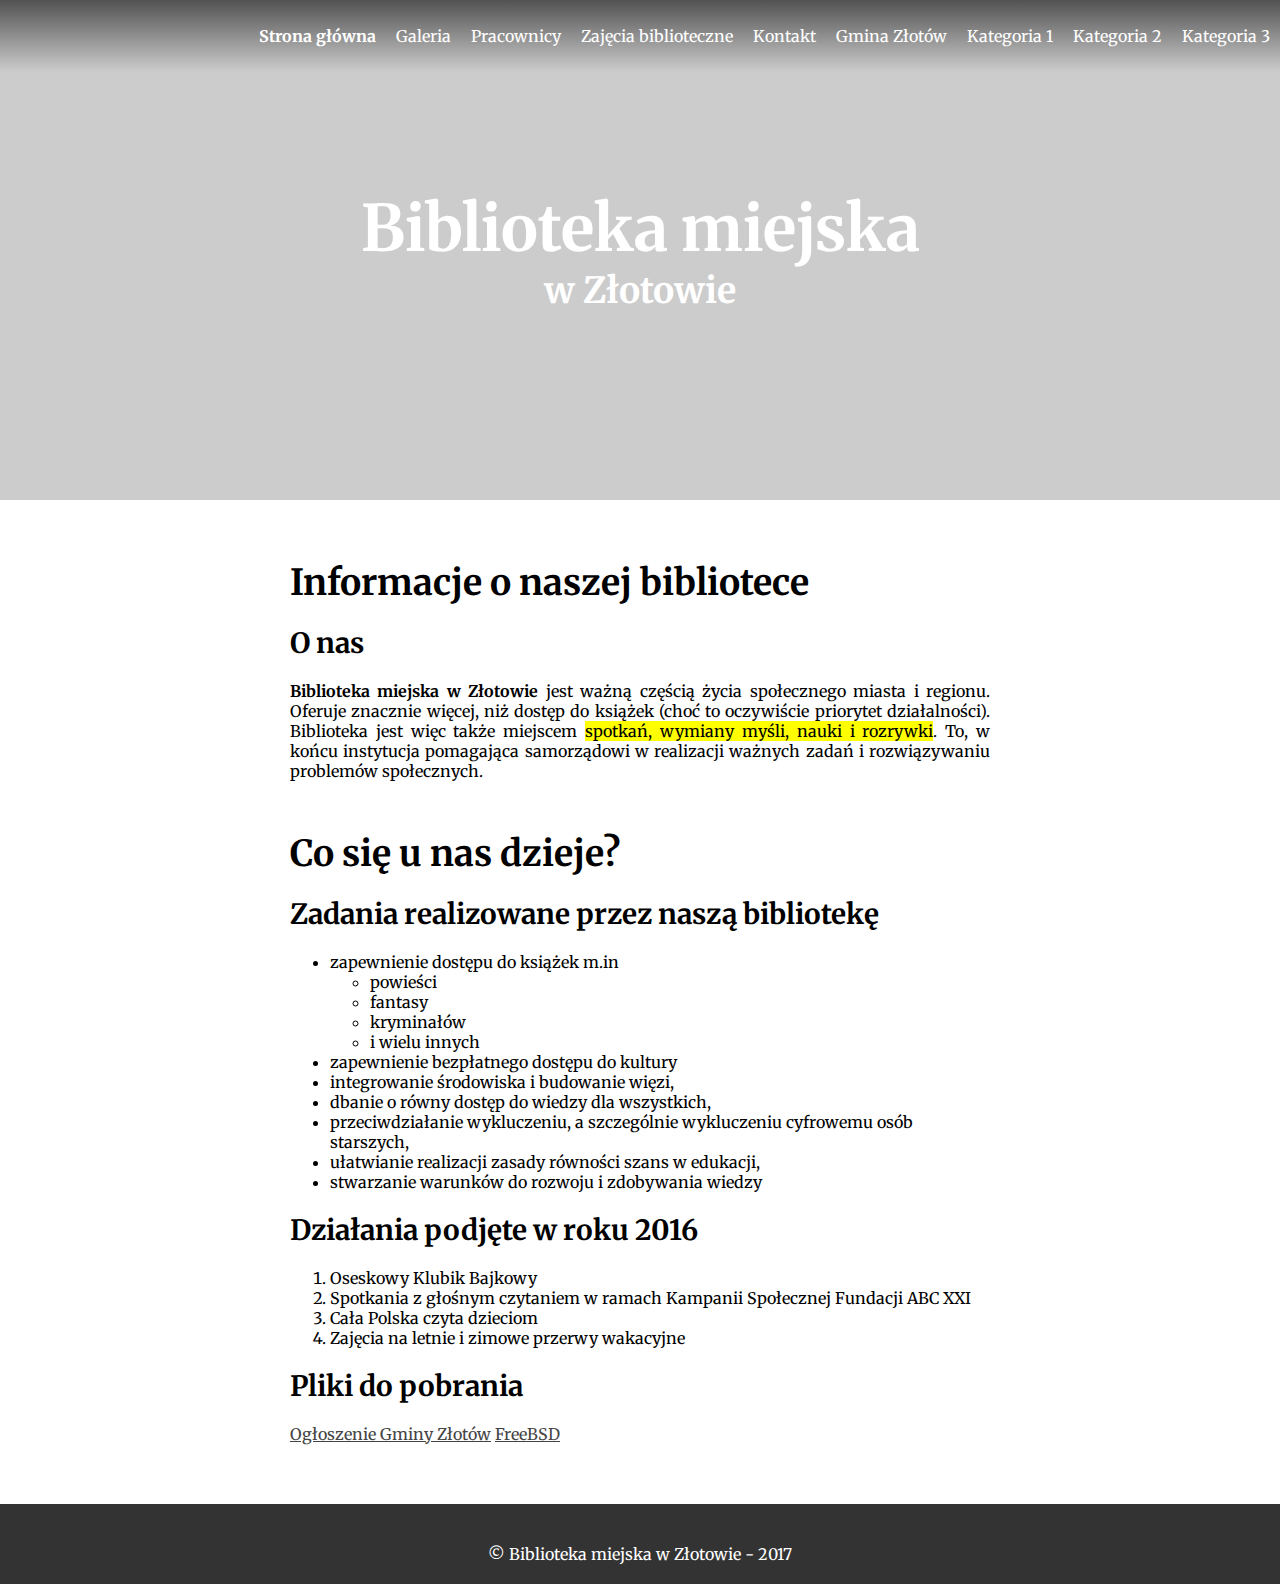
==== index.html @ 6d15fae6 "Prototyp rozwijanego menu" ====
<!DOCTYPE html>
<html lang="pl">
<head>
    <meta charset="UTF-8">
    <meta name="description" content="Strona biblioteki miejskiej">
    <meta name="keywords" content="Biblioteka, Miejska, Książki, Wypożyczenia, Biblioteka Miejska, Czytanie, Czytelnictwo, Edukacja">
    <meta name="author" content="Jakub Nadolny, Wojciech Sołtysiak">
    <meta name="viewport" content="width=device-width, initial-scale=1.0">
    <link href="https://fonts.googleapis.com/css?family=Merriweather:400,700&amp;subset=latin-ext" rel="stylesheet">
    <link rel="stylesheet" type="text/css" href="assets/css/reset.css">
    <link rel="stylesheet" type="text/css" href="assets/css/welcome-header.css">
    <link rel="stylesheet" type="text/css" href="assets/css/dropdown-menu.css">
    <link rel="stylesheet" type="text/css" href="assets/css/info-section.css">
    <link rel="stylesheet" type="text/css" href="assets/css/main-footer.css">
    <title>Biblioteka miejska - strona główna</title>
</head>
<body>
<header class="welcome-header">
    <nav class="dropdown-menu">
        <ul class="dropdown-menu__level-first">
            <li><a href="index.html"><b>Strona główna</b></a></li>
            <li><a href="gallery.html">Galeria</a></li>
            <li><a href="team.html">Pracownicy</a></li>
            <li><a href="form.html">Zajęcia biblioteczne</a></li>
            <li><a href="mailto:bibl@zlotow.pl">Kontakt</a></li>
            <li><a href="http://www.gminazlotow.pl/">Gmina Złotów</a></li>
            <li id="category1">Kategoria 1
                <ul id="category1-submenu" class="dropdown-menu__level-second">
                    <li>Podkategoria 1</li>
                    <li>Podkategoria 2</li>
                    <li id="subcategory1">Podkategoria 3
                        <ul id="category1-subsubmenu" class="dropdown-menu__level-third">
                            <li>Podkategoria 1</li>
                            <li>Podkategoria 2</li>
                            <li>Podkategoria 3</li>
                        </ul>
                    </li>
                </ul>
            </li>
            <li id="category2">Kategoria 2
                <ul id="category2-submenu" class="dropdown-menu__level-second">
                    <li>Podkategoria 1</li>
                    <li>Podkategoria 2</li>
                    <li id="subcategory2">Podkategoria 3
                        <ul id="category2-subsubmenu" class="dropdown-menu__level-third">
                            <li>Podkategoria 1</li>
                            <li>Podkategoria 2</li>
                            <li>Podkategoria 3</li>
                        </ul>
                    </li>
                </ul>
            </li>
            <li id="category3">Kategoria 3
                <ul id="category3-submenu" class="dropdown-menu__level-second">
                    <li>Podkategoria 1</li>
                    <li>Podkategoria 2</li>
                    <li id="subcategory3">Podkategoria 3
                        <ul id="category3-subsubmenu" class="dropdown-menu__level-third">
                            <li>Podkategoria 1</li>
                            <li>Podkategoria 2</li>
                            <li>Podkategoria 3</li>
                        </ul>
                    </li>
                </ul>
            </li>
        </ul>
    </nav>
    <div class="welcome-header__container">
        <h1 class="welcome-header__header">
            Biblioteka miejska
        </h1>
        <h2 class="welcome-header__header welcome-header__header--small">
            w Złotowie
        </h2>
    </div>
</header>
<section class="info-section">
    <h2 class="info-section__header--big">Informacje o naszej bibliotece</h2>
    <article>
        <h3 class="info-section__header">
            O nas
        </h3>
        <p class="info-section__text-block">
            <b>Biblioteka miejska w Złotowie</b> jest ważną częścią życia społecznego miasta i regionu. Oferuje znacznie więcej, niż dostęp do książek
            (choć to oczywiście priorytet działalności). Biblioteka jest więc także miejscem <mark>spotkań, wymiany myśli, nauki i rozrywki</mark>. To, w końcu
            instytucja pomagająca samorządowi w realizacji ważnych zadań i rozwiązywaniu problemów społecznych.
        </p>
    </article>

    <section>
        <h2 class="info-section__header--big">Co się u nas dzieje?</h2>
        <article>
            <h3 id="tasks" class="info-section__header">
                Zadania realizowane przez naszą bibliotekę
            </h3>
            <ul>
                <li>
                    zapewnienie dostępu do książek m.in
                    <ul>
                        <li>powieści</li>
                        <li>fantasy</li>
                        <li>kryminałów</li>
                        <li>i wielu innych</li>
                    </ul>
                </li>
                <li>zapewnienie bezpłatnego dostępu do kultury</li>
                <li>integrowanie środowiska i budowanie więzi,</li>
                <li>dbanie o równy dostęp do wiedzy dla wszystkich,</li>
                <li>przeciwdziałanie wykluczeniu, a szczególnie wykluczeniu cyfrowemu osób starszych,</li>
                <li>ułatwianie realizacji zasady równości szans w edukacji,</li>
                <li>stwarzanie warunków do rozwoju i zdobywania wiedzy</li>
            </ul>
        </article>

        <article>
            <h3 id="actions" class="info-section__header">
                Działania podjęte w roku 2016
            </h3>
            <ol>
                <li>Oseskowy Klubik Bajkowy</li>
                <li>Spotkania z głośnym czytaniem w ramach Kampanii Społecznej Fundacji ABC XXI</li>
                <li>Cała Polska czyta dzieciom</li>
                <li>Zajęcia na letnie i zimowe przerwy wakacyjne</li>
            </ol>
        </article>
    </section>

    <article>
        <h3 class="info-section__header">
            Pliki do pobrania
        </h3>
        <a href="http://zlotow.biuletyn.net/fls/bip_pliki/2015_04/BIPF5147343256C45Z/ogloszenie_-_nabor_wnioskow_na_dofinansowanie.pdf"
           download="ogloszenie.pdf">Ogłoszenie Gminy Złotów</a>
        <a href="ftp://sunsite.icm.edu.pl/pub/BSD/FreeBSD/releases/amd64/11.1-RELEASE/kernel.txz" download="kernel.txz">FreeBSD</a>
    </article>
</section>
<footer class="main-footer">
    <span class="main-footer__text">&copy; Biblioteka miejska w Złotowie - 2017</span>
</footer>
</body>
</html>
---- assets/css/welcome-header.css ----
.welcome-header {
    display: flex;
    flex-direction: column;
    width: 100%;
    background: linear-gradient(
            rgba(0, 0, 0, 0.2),
            rgba(0, 0, 0, 0.2)
    ), url('../img/library.jpg');
    background-size: cover;
    background-position: bottom;
}

.welcome-header__header {
    color: #FFF;
    font-size: 64px;
    margin: 0;
}

@media screen and (max-width: 780px) {
    .welcome-header__header {
        font-size: 44px;
    }
}

@media screen and (max-width: 450px) {
    .welcome-header__header {
        font-size: 30px;
    }
}

.welcome-header__header--small {
    font-size: 36px;
}

@media screen and (max-width: 780px) {
    .welcome-header__header--small {
        font-size: 24px;
    }
}

@media screen and (max-width: 450px) {
    .welcome-header__header--small {
        font-size: 18px;
    }
}

.welcome-header__container {
    display: flex;
    justify-content: center;
    align-items: center;
    flex-direction: column;
    width: 100%;
    min-height: 500px;
}
---- assets/css/dropdown-menu.css ----
.dropdown-menu {
    position: absolute;
    display: flex;
    justify-content: flex-end;
    width: 100%;
    background: linear-gradient(
            rgba(0, 0, 0, 0.6),
            rgba(0, 0, 0, 0.0)
    )
}

.dropdown-menu ul {
    list-style: none;
}

.dropdown-menu li {
    color: #FFFFFF;
    padding: 10px;
}

.dropdown-menu__level-first {
    display: flex;
}

.dropdown-menu__level-second {
    display: none;
    padding: 0;
    background: rgba(0, 0, 0, 0.5);
}

.dropdown-menu__level-third {
    display: none;
}

.dropdown-menu a {
    color: #FFF;
    text-decoration: none;
}

.dropdown-menu a:hover {
    text-decoration: underline;
}

#category1:hover > #category1-submenu,
#category2:hover > #category2-submenu,
#category3:hover > #category3-submenu,
#subcategory1:hover > #category1-subsubmenu,
#subcategory2:hover > #category2-subsubmenu,
#subcategory3:hover > #category3-subsubmenu
{
    display: block;
}

#third-menu-invoker:hover > .dropdown-menu__level-third {
    display: block;
}
---- assets/css/info-section.css ----
.info-section {
    display: block;
    max-width: 700px;
    margin: 60px auto;
    padding: 0 10px;
}

.info-section__header {
    font-size: 28px;
    margin: 20px 0 20px 0;
}

.info-section__header--big {
    font-size: 36px;
    margin: 50px 0 0;
}

.info-section__text-block {
    text-align: justify;
}

.info-section__text-block--inline {
    display: flex;
    align-items: center;
}

.info-section a {
    color: #444;
}

.info-section a:hover {
    color: #000;
}

.info-center {
    text-align: center;
}
---- assets/css/main-footer.css ----
.main-footer {
    background: #333333;
    width: 100%;
    height: 80px;
    display: flex;
    align-items: flex-end;
    justify-content: center;
}

.main-footer__text {
    color: #FFFFFF;
    font-size: 16px;
    padding: 20px;
}
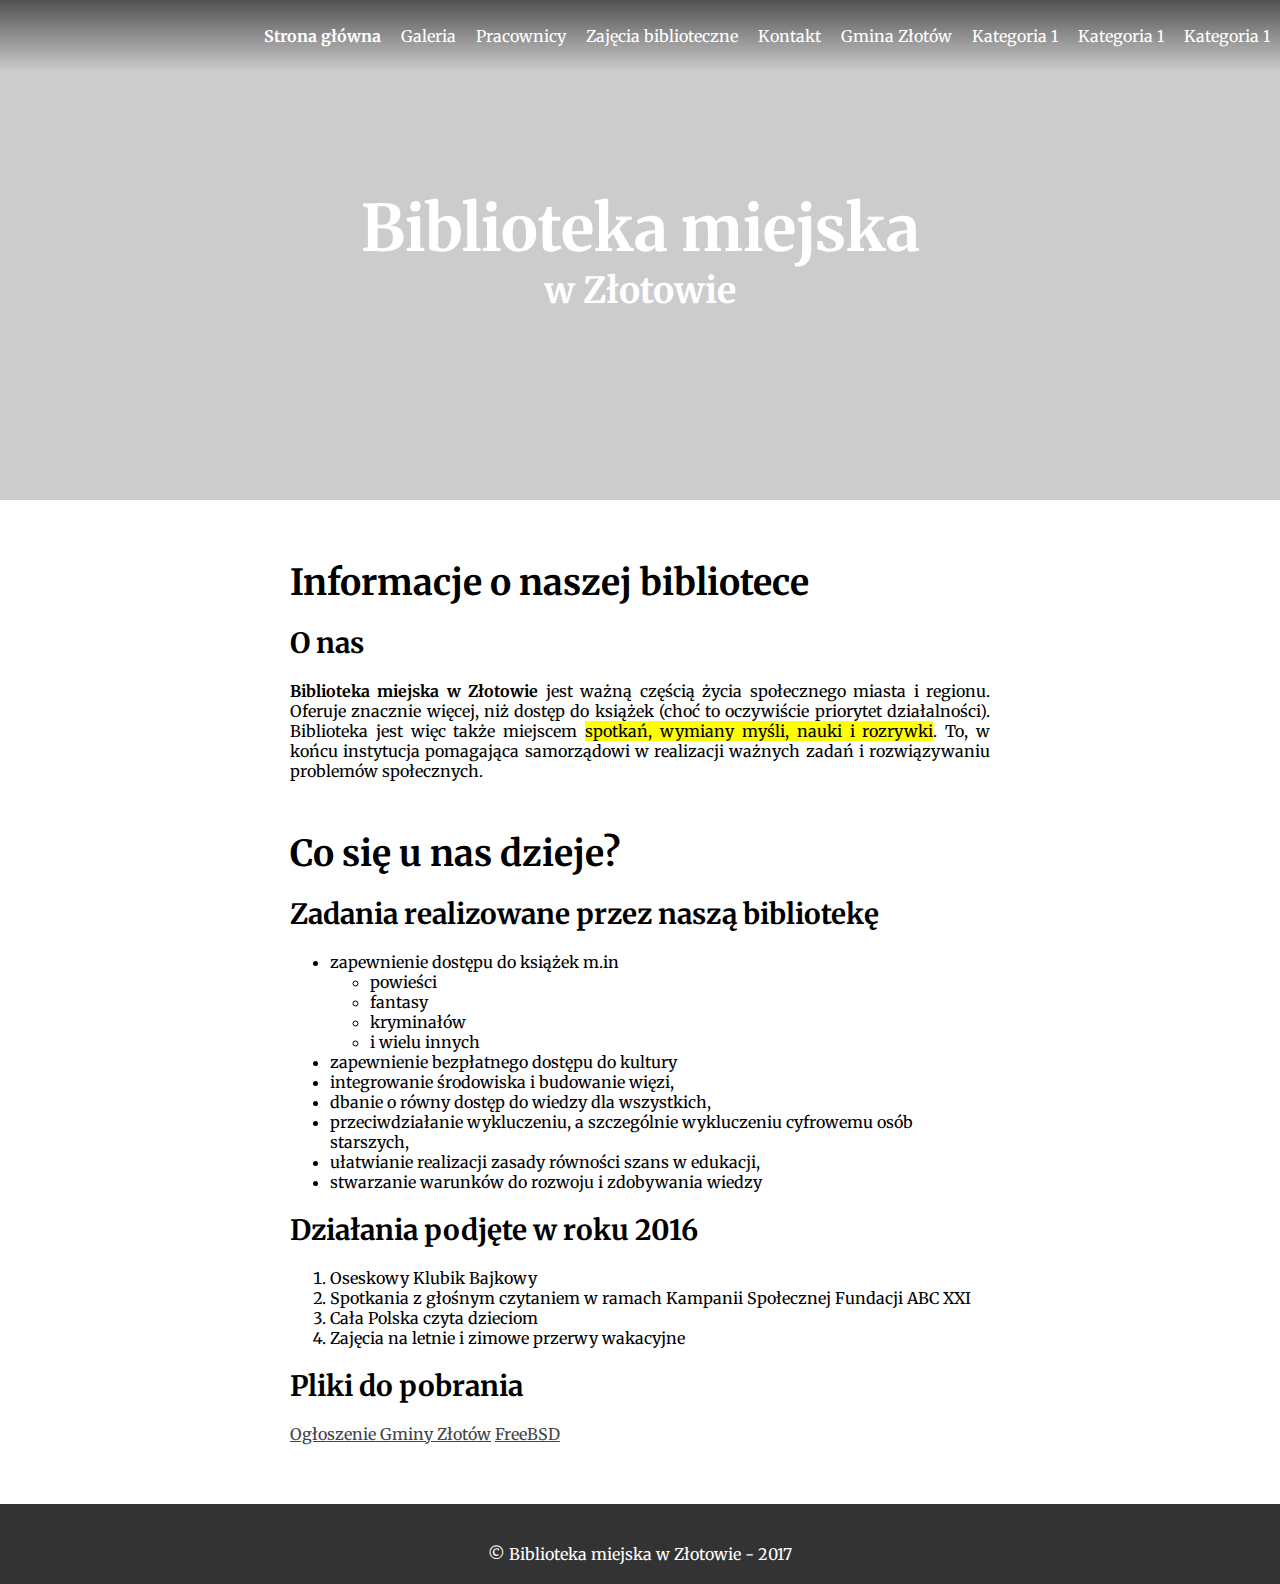
==== commit c26fcf8f: "Zmiana nazewnictwa idkow w menu" ====
--- a/index.html
+++ b/index.html
@@ -25,11 +25,11 @@
             <li><a href="mailto:bibl@zlotow.pl">Kontakt</a></li>
             <li><a href="http://www.gminazlotow.pl/">Gmina Złotów</a></li>
             <li id="category1">Kategoria 1
-                <ul id="category1-submenu" class="dropdown-menu__level-second">
+                <ul id="category1__submenu" class="dropdown-menu__level-second">
                     <li>Podkategoria 1</li>
                     <li>Podkategoria 2</li>
                     <li id="subcategory1">Podkategoria 3
-                        <ul id="category1-subsubmenu" class="dropdown-menu__level-third">
+                        <ul id="subcategory1__submenu" class="dropdown-menu__level-third">
                             <li>Podkategoria 1</li>
                             <li>Podkategoria 2</li>
                             <li>Podkategoria 3</li>
@@ -37,12 +37,12 @@
                     </li>
                 </ul>
             </li>
-            <li id="category2">Kategoria 2
-                <ul id="category2-submenu" class="dropdown-menu__level-second">
+            <li id="category2">Kategoria 1
+                <ul id="category2__submenu" class="dropdown-menu__level-second">
                     <li>Podkategoria 1</li>
                     <li>Podkategoria 2</li>
                     <li id="subcategory2">Podkategoria 3
-                        <ul id="category2-subsubmenu" class="dropdown-menu__level-third">
+                        <ul id="subcategory2__submenu" class="dropdown-menu__level-third">
                             <li>Podkategoria 1</li>
                             <li>Podkategoria 2</li>
                             <li>Podkategoria 3</li>
@@ -50,12 +50,12 @@
                     </li>
                 </ul>
             </li>
-            <li id="category3">Kategoria 3
-                <ul id="category3-submenu" class="dropdown-menu__level-second">
+            <li id="category3">Kategoria 1
+                <ul id="category3__submenu" class="dropdown-menu__level-second">
                     <li>Podkategoria 1</li>
                     <li>Podkategoria 2</li>
                     <li id="subcategory3">Podkategoria 3
-                        <ul id="category3-subsubmenu" class="dropdown-menu__level-third">
+                        <ul id="subcategory3__submenu" class="dropdown-menu__level-third">
                             <li>Podkategoria 1</li>
                             <li>Podkategoria 2</li>
                             <li>Podkategoria 3</li>
--- a/assets/css/dropdown-menu.css
+++ b/assets/css/dropdown-menu.css
@@ -41,12 +41,12 @@
     text-decoration: underline;
 }
 
-#category1:hover > #category1-submenu,
-#category2:hover > #category2-submenu,
-#category3:hover > #category3-submenu,
-#subcategory1:hover > #category1-subsubmenu,
-#subcategory2:hover > #category2-subsubmenu,
-#subcategory3:hover > #category3-subsubmenu
+#category1:hover > #category1__submenu,
+#category2:hover > #category2__submenu,
+#category3:hover > #category3__submenu,
+#subcategory1:hover > #subcategory1__submenu,
+#subcategory2:hover > #subcategory2__submenu,
+#subcategory3:hover > #subcategory3__submenu
 {
     display: block;
 }
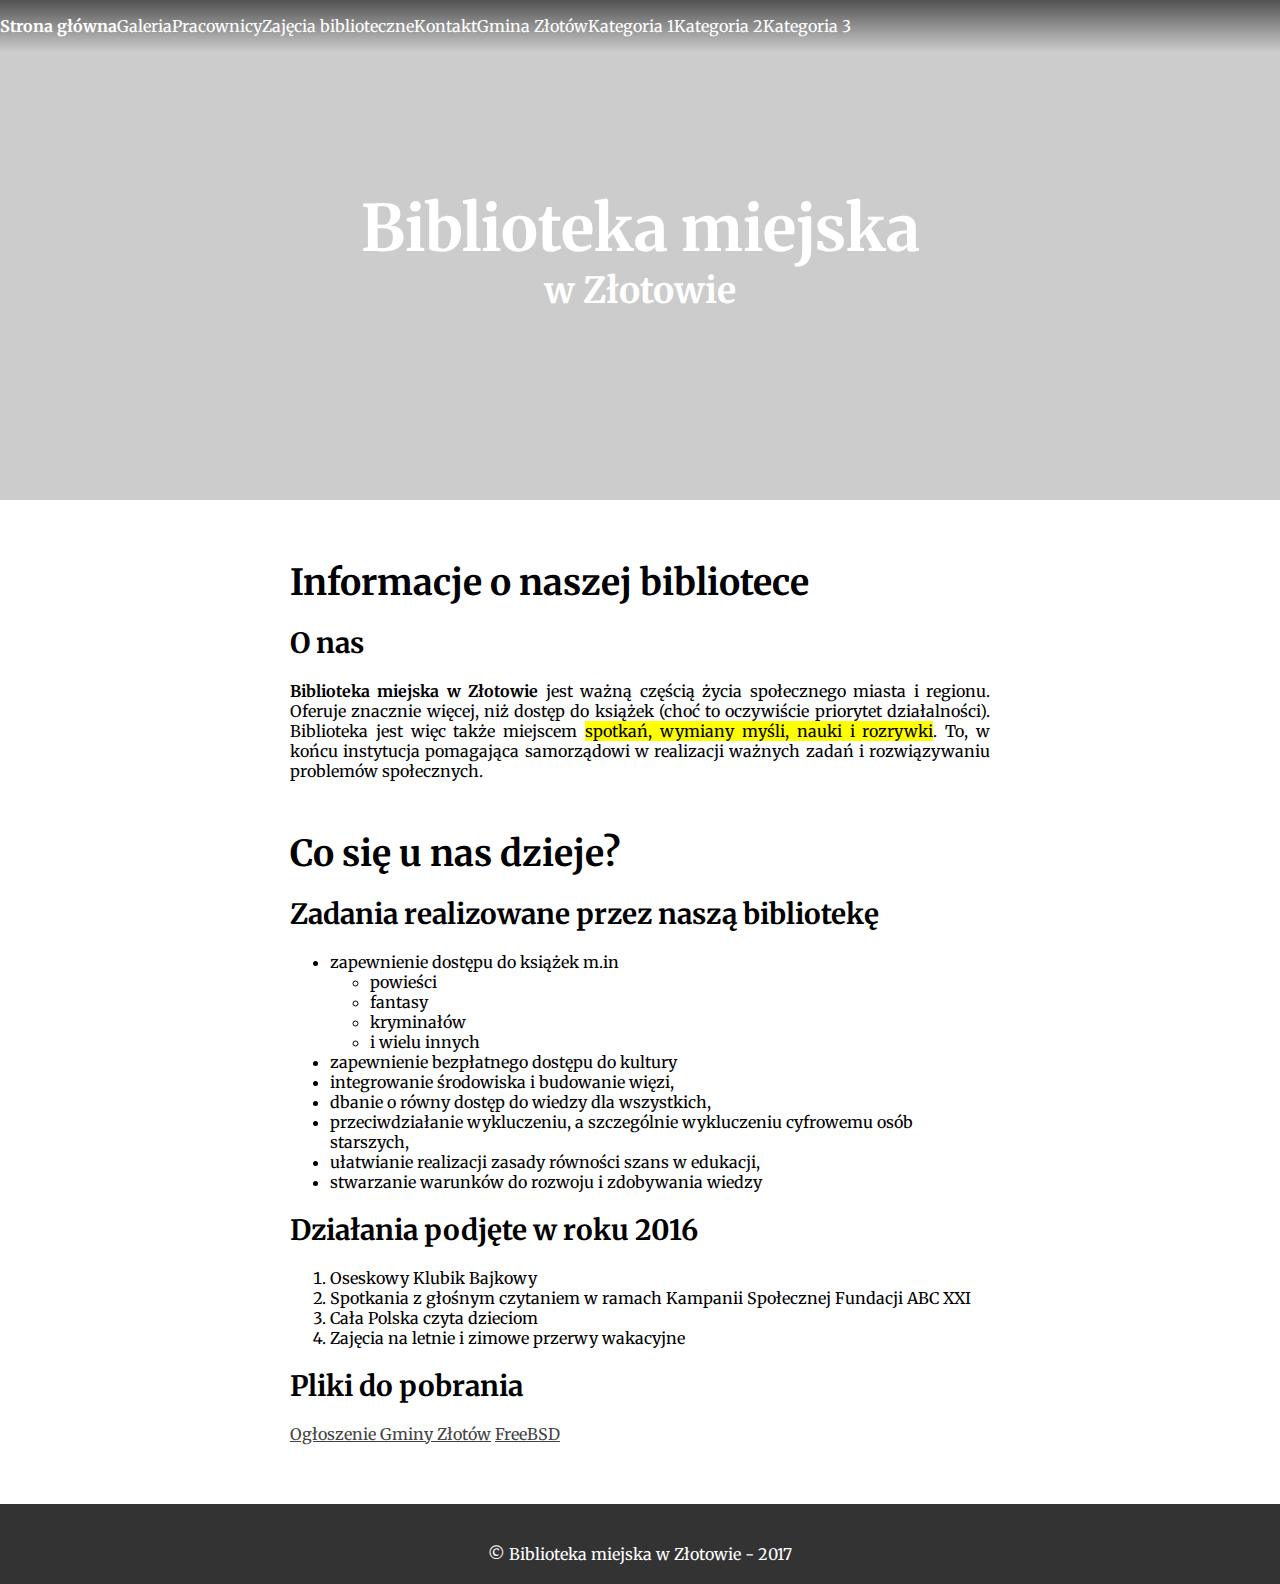
==== commit 4ae1cc3b: "Przeniesienie 3 poziomu na bok" ====
--- a/index.html
+++ b/index.html
@@ -25,11 +25,11 @@
             <li><a href="mailto:bibl@zlotow.pl">Kontakt</a></li>
             <li><a href="http://www.gminazlotow.pl/">Gmina Złotów</a></li>
             <li id="category1">Kategoria 1
-                <ul id="category1__submenu" class="dropdown-menu__level-second">
+                <ul id="category1__submenu" class="dropdown-menu__submenu">
                     <li>Podkategoria 1</li>
                     <li>Podkategoria 2</li>
-                    <li id="subcategory1">Podkategoria 3
-                        <ul id="subcategory1__submenu" class="dropdown-menu__level-third">
+                    <li id="subcategory1" class="dropdown-menu__submenu-invoker">Podkategoria 3
+                        <ul id="subcategory1__submenu">
                             <li>Podkategoria 1</li>
                             <li>Podkategoria 2</li>
                             <li>Podkategoria 3</li>
@@ -37,12 +37,12 @@
                     </li>
                 </ul>
             </li>
-            <li id="category2">Kategoria 1
-                <ul id="category2__submenu" class="dropdown-menu__level-second">
+            <li id="category2">Kategoria 2
+                <ul id="category2__submenu" class="dropdown-menu__submenu">
                     <li>Podkategoria 1</li>
                     <li>Podkategoria 2</li>
-                    <li id="subcategory2">Podkategoria 3
-                        <ul id="subcategory2__submenu" class="dropdown-menu__level-third">
+                    <li id="subcategory2" class="dropdown-menu__submenu-invoker">Podkategoria 3
+                        <ul id="subcategory2__submenu">
                             <li>Podkategoria 1</li>
                             <li>Podkategoria 2</li>
                             <li>Podkategoria 3</li>
@@ -50,17 +50,17 @@
                     </li>
                 </ul>
             </li>
-            <li id="category3">Kategoria 1
-                <ul id="category3__submenu" class="dropdown-menu__level-second">
+            <li id="category3">Kategoria 3
+                <ul id="category3__submenu" class="dropdown-menu__submenu">
                     <li>Podkategoria 1</li>
-                    <li>Podkategoria 2</li>
-                    <li id="subcategory3">Podkategoria 3
-                        <ul id="subcategory3__submenu" class="dropdown-menu__level-third">
+                    <li id="subcategory3" class="dropdown-menu__submenu-invoker">Podkategoria 2
+                        <ul id="subcategory3__submenu">
                             <li>Podkategoria 1</li>
                             <li>Podkategoria 2</li>
                             <li>Podkategoria 3</li>
                         </ul>
                     </li>
+                    <li>Podkategoria 3</li>
                 </ul>
             </li>
         </ul>
--- a/assets/css/dropdown-menu.css
+++ b/assets/css/dropdown-menu.css
@@ -1,7 +1,7 @@
 .dropdown-menu {
     position: absolute;
     display: flex;
-    justify-content: flex-end;
+    /*justify-content: flex-end;*/
     width: 100%;
     background: linear-gradient(
             rgba(0, 0, 0, 0.6),
@@ -11,25 +11,40 @@
 
 .dropdown-menu ul {
     list-style: none;
+    padding: 0;
 }
 
 .dropdown-menu li {
     color: #FFFFFF;
-    padding: 10px;
+    cursor: pointer;
+    padding: 0;
 }
 
 .dropdown-menu__level-first {
     display: flex;
 }
 
-.dropdown-menu__level-second {
+.dropdown-menu__submenu {
+    position: absolute;
+    width: 200px;
+    background: #573D1C;
     display: none;
-    padding: 0;
-    background: rgba(0, 0, 0, 0.5);
 }
 
-.dropdown-menu__level-third {
+.dropdown-menu__submenu li:hover {
+    background: #775426;
+}
+
+.dropdown-menu__submenu-invoker {
+    max-height: 20px;
+}
+
+li > ul > li > ul {
     display: none;
+    background: #573D1C;
+    position: relative;
+    top: -20px;
+    left: 200px;
 }
 
 .dropdown-menu a {
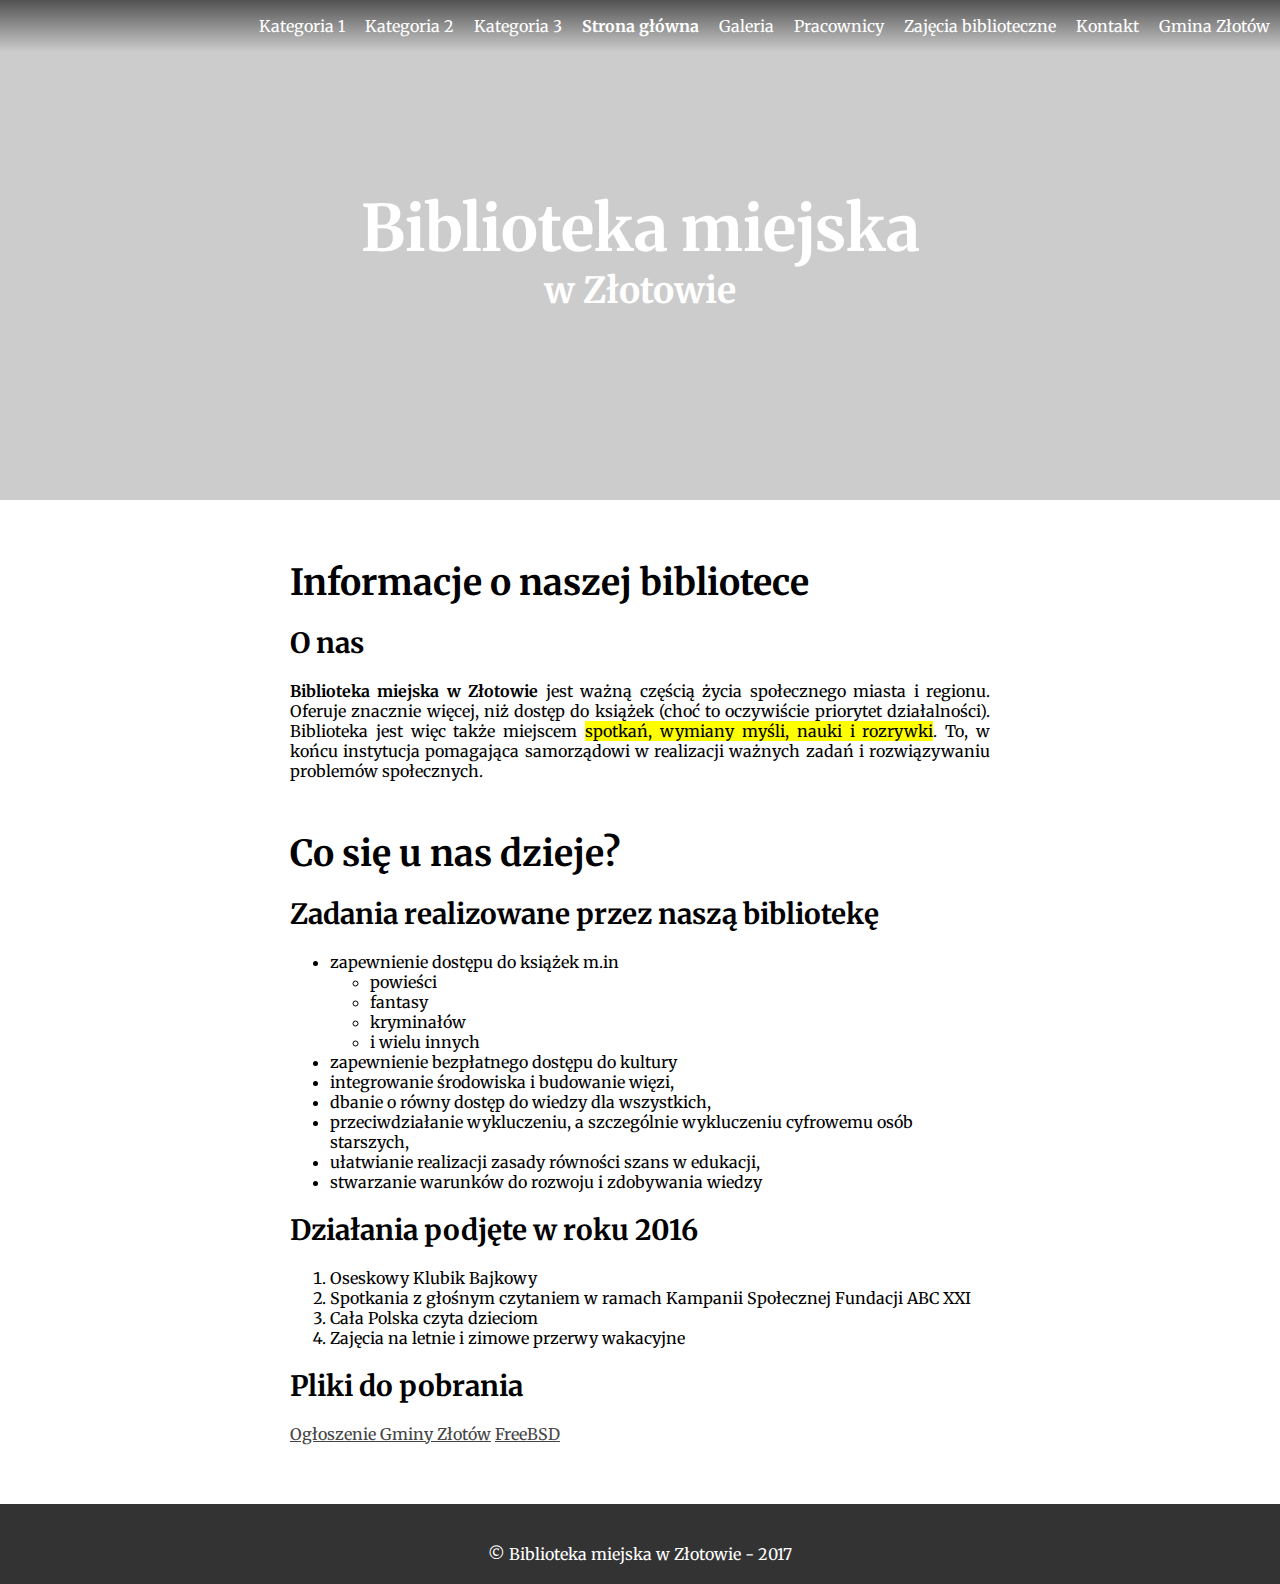
==== commit aaa805d5: "Poprawki do układu menu" ====
--- a/index.html
+++ b/index.html
@@ -17,13 +17,7 @@
 <body>
 <header class="welcome-header">
     <nav class="dropdown-menu">
-        <ul class="dropdown-menu__level-first">
-            <li><a href="index.html"><b>Strona główna</b></a></li>
-            <li><a href="gallery.html">Galeria</a></li>
-            <li><a href="team.html">Pracownicy</a></li>
-            <li><a href="form.html">Zajęcia biblioteczne</a></li>
-            <li><a href="mailto:bibl@zlotow.pl">Kontakt</a></li>
-            <li><a href="http://www.gminazlotow.pl/">Gmina Złotów</a></li>
+        <ul class="dropdown-menu__first-level">
             <li id="category1">Kategoria 1
                 <ul id="category1__submenu" class="dropdown-menu__submenu">
                     <li>Podkategoria 1</li>
@@ -63,6 +57,12 @@
                     <li>Podkategoria 3</li>
                 </ul>
             </li>
+            <li><a href="index.html"><b>Strona główna</b></a></li>
+            <li><a href="gallery.html">Galeria</a></li>
+            <li><a href="team.html">Pracownicy</a></li>
+            <li><a href="form.html">Zajęcia biblioteczne</a></li>
+            <li><a href="mailto:bibl@zlotow.pl">Kontakt</a></li>
+            <li><a href="http://www.gminazlotow.pl/">Gmina Złotów</a></li>
         </ul>
     </nav>
     <div class="welcome-header__container">
--- a/assets/css/dropdown-menu.css
+++ b/assets/css/dropdown-menu.css
@@ -1,7 +1,7 @@
 .dropdown-menu {
     position: absolute;
     display: flex;
-    /*justify-content: flex-end;*/
+    justify-content: flex-end;
     width: 100%;
     background: linear-gradient(
             rgba(0, 0, 0, 0.6),
@@ -17,18 +17,26 @@
 .dropdown-menu li {
     color: #FFFFFF;
     cursor: pointer;
-    padding: 0;
 }
 
-.dropdown-menu__level-first {
+.dropdown-menu__first-level {
     display: flex;
+}
+
+.dropdown-menu__first-level > li {
+    padding: 0 10px;
 }
 
 .dropdown-menu__submenu {
     position: absolute;
-    width: 200px;
     background: #573D1C;
     display: none;
+}
+
+.dropdown-menu__submenu li {
+    width: 200px;
+    padding: 10px 0 0 5px;
+    height: 30px;
 }
 
 .dropdown-menu__submenu li:hover {
@@ -36,14 +44,14 @@
 }
 
 .dropdown-menu__submenu-invoker {
-    max-height: 20px;
+    max-height: 40px;
 }
 
 li > ul > li > ul {
     display: none;
     background: #573D1C;
     position: relative;
-    top: -20px;
+    top: -30px;
     left: 200px;
 }
 
@@ -63,9 +71,5 @@
 #subcategory2:hover > #subcategory2__submenu,
 #subcategory3:hover > #subcategory3__submenu
 {
-    display: block;
-}
-
-#third-menu-invoker:hover > .dropdown-menu__level-third {
-    display: block;
+    display: inline-block;
 }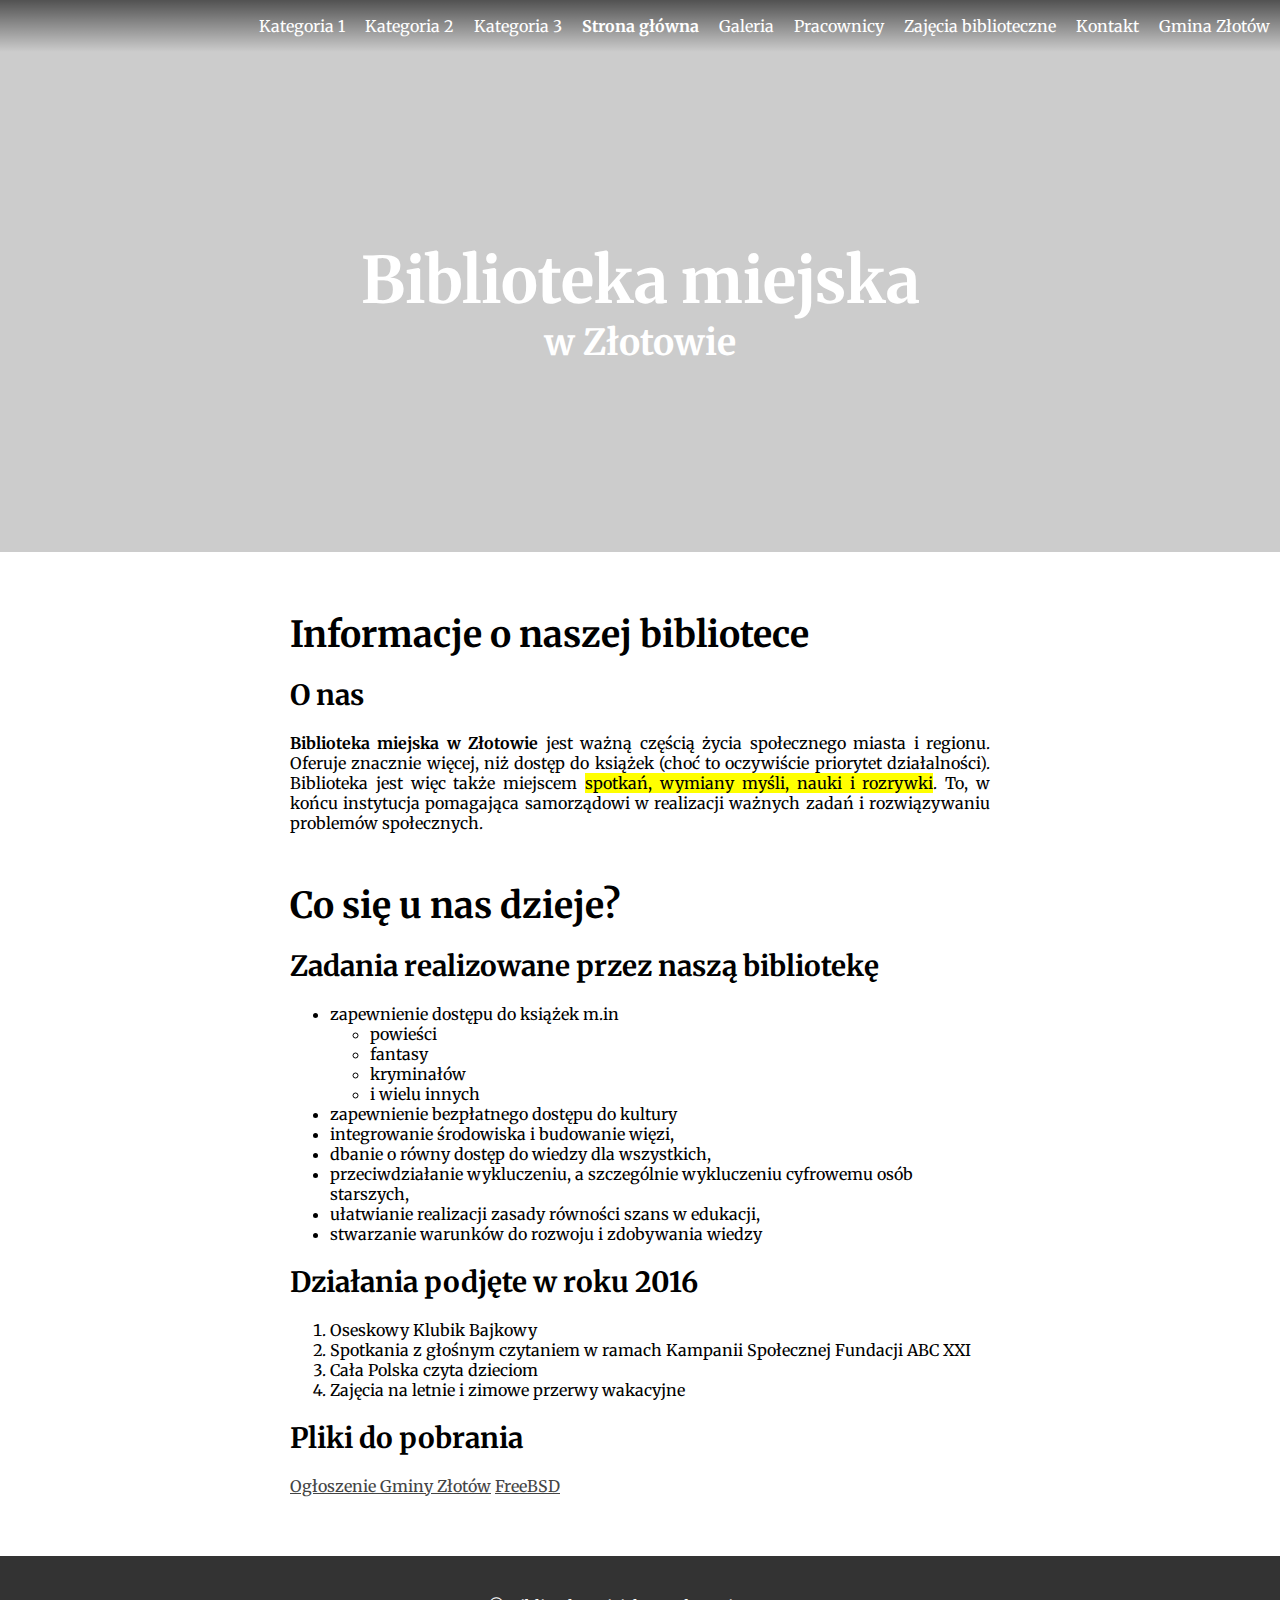
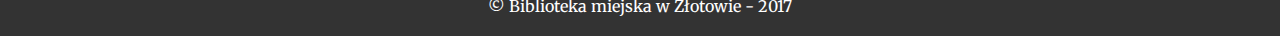
==== commit 2a2a2f28: "Refactor stylowania menu" ====
--- a/index.html
+++ b/index.html
@@ -19,11 +19,11 @@
     <nav class="dropdown-menu">
         <ul class="dropdown-menu__first-level">
             <li id="category1">Kategoria 1
-                <ul id="category1__submenu" class="dropdown-menu__submenu">
+                <ul id="category1__submenu" class="dropdown-menu__box dropdown-menu__box--submenu">
                     <li>Podkategoria 1</li>
                     <li>Podkategoria 2</li>
-                    <li id="subcategory1" class="dropdown-menu__submenu-invoker">Podkategoria 3
-                        <ul id="subcategory1__submenu">
+                    <li id="subcategory1">Podkategoria 3
+                        <ul id="subcategory1__submenu" class="dropdown-menu__box dropdown-menu__box--subsubmenu">
                             <li>Podkategoria 1</li>
                             <li>Podkategoria 2</li>
                             <li>Podkategoria 3</li>
@@ -32,11 +32,11 @@
                 </ul>
             </li>
             <li id="category2">Kategoria 2
-                <ul id="category2__submenu" class="dropdown-menu__submenu">
+                <ul id="category2__submenu" class="dropdown-menu__box dropdown-menu__box--submenu">
                     <li>Podkategoria 1</li>
                     <li>Podkategoria 2</li>
-                    <li id="subcategory2" class="dropdown-menu__submenu-invoker">Podkategoria 3
-                        <ul id="subcategory2__submenu">
+                    <li id="subcategory2">Podkategoria 3
+                        <ul id="subcategory2__submenu" class="dropdown-menu__box dropdown-menu__box--subsubmenu">
                             <li>Podkategoria 1</li>
                             <li>Podkategoria 2</li>
                             <li>Podkategoria 3</li>
@@ -45,10 +45,10 @@
                 </ul>
             </li>
             <li id="category3">Kategoria 3
-                <ul id="category3__submenu" class="dropdown-menu__submenu">
+                <ul id="category3__submenu" class="dropdown-menu__box dropdown-menu__box--submenu">
                     <li>Podkategoria 1</li>
-                    <li id="subcategory3" class="dropdown-menu__submenu-invoker">Podkategoria 2
-                        <ul id="subcategory3__submenu">
+                    <li id="subcategory3">Podkategoria 2
+                        <ul id="subcategory3__submenu" class="dropdown-menu__box dropdown-menu__box--subsubmenu">
                             <li>Podkategoria 1</li>
                             <li>Podkategoria 2</li>
                             <li>Podkategoria 3</li>
--- a/assets/css/dropdown-menu.css
+++ b/assets/css/dropdown-menu.css
@@ -1,5 +1,4 @@
 .dropdown-menu {
-    position: absolute;
     display: flex;
     justify-content: flex-end;
     width: 100%;
@@ -14,9 +13,13 @@
     padding: 0;
 }
 
-.dropdown-menu li {
+.dropdown-menu a {
     color: #FFFFFF;
-    cursor: pointer;
+    text-decoration: none;
+}
+
+.dropdown-menu a:hover {
+    text-decoration: underline;
 }
 
 .dropdown-menu__first-level {
@@ -25,43 +28,35 @@
 
 .dropdown-menu__first-level > li {
     padding: 0 10px;
+    color: #FFFFFF;
+    cursor: pointer;
 }
 
-.dropdown-menu__submenu {
-    position: absolute;
-    background: #573D1C;
+.dropdown-menu__box {
+    background: #EEEEEE;
     display: none;
+    border: 1px solid #CCCCCC;
 }
 
-.dropdown-menu__submenu li {
+.dropdown-menu__box li {
     width: 200px;
     padding: 10px 0 0 5px;
     height: 30px;
+    color: #000000;
 }
 
-.dropdown-menu__submenu li:hover {
-    background: #775426;
+.dropdown-menu__box li:hover {
+    background: #DDDDDD;
 }
 
-.dropdown-menu__submenu-invoker {
-    max-height: 40px;
+.dropdown-menu__box--submenu {
+    position: absolute;
 }
 
-li > ul > li > ul {
-    display: none;
-    background: #573D1C;
+.dropdown-menu__box--subsubmenu {
     position: relative;
     top: -30px;
     left: 200px;
-}
-
-.dropdown-menu a {
-    color: #FFF;
-    text-decoration: none;
-}
-
-.dropdown-menu a:hover {
-    text-decoration: underline;
 }
 
 #category1:hover > #category1__submenu,
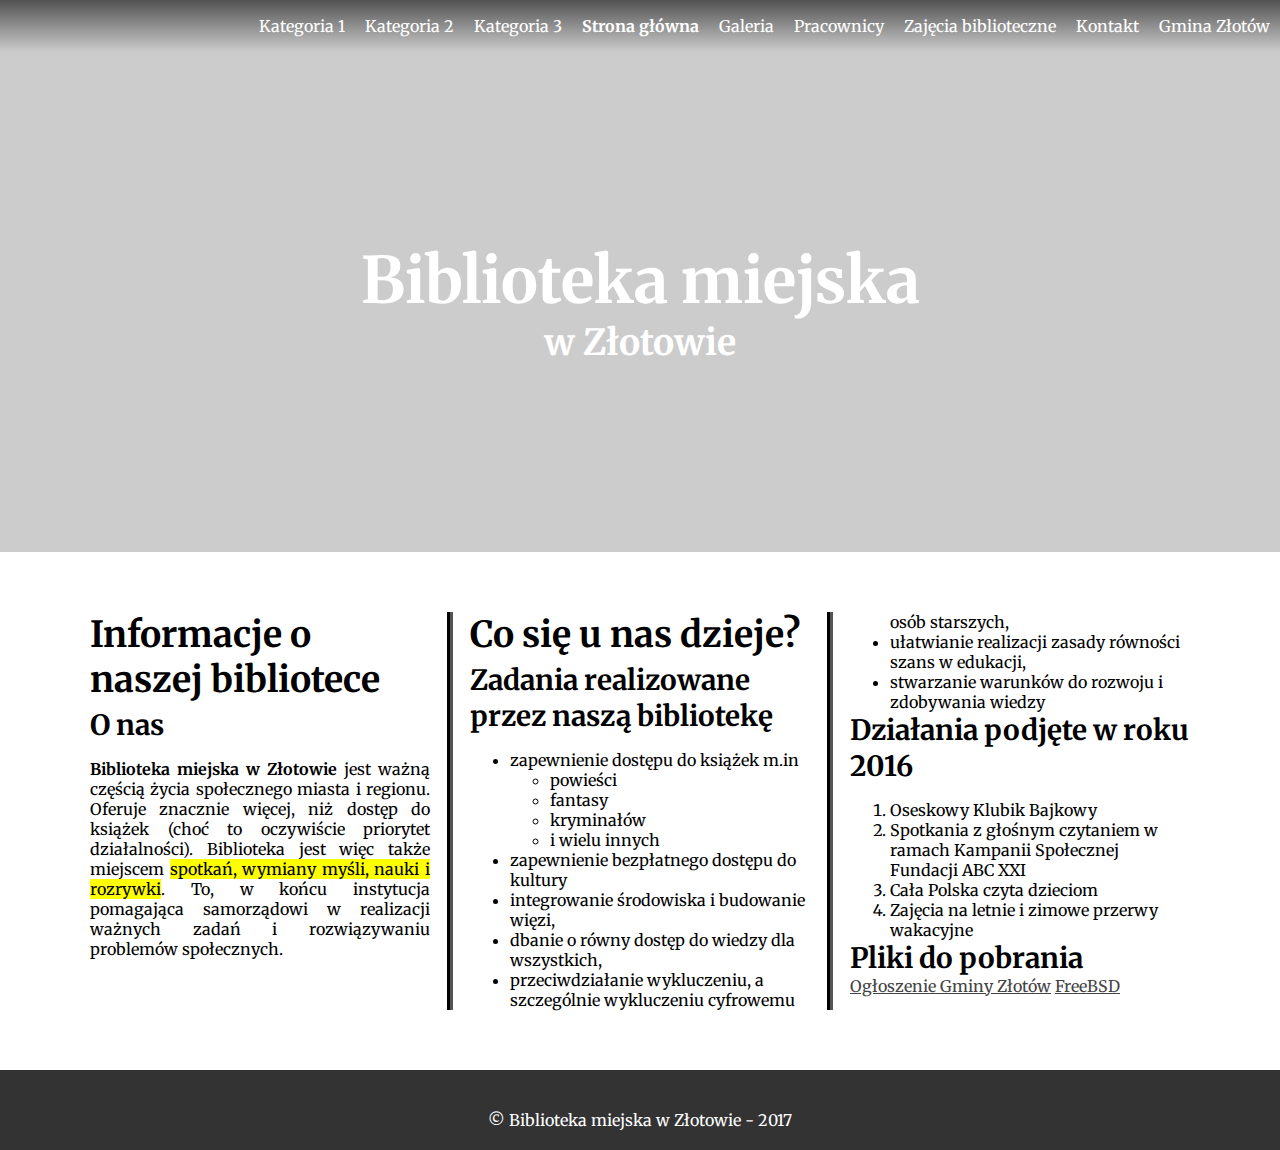
==== commit 963fb206: "Dodanie stylowania kolumnowego na stronie głównej" ====
--- a/index.html
+++ b/index.html
@@ -74,10 +74,10 @@
         </h2>
     </div>
 </header>
-<section class="info-section">
-    <h2 class="info-section__header--big">Informacje o naszej bibliotece</h2>
+<section class="info-section info-section--columned">
+    <h2 class="info-section__header info-section__header--big info-section__header--columned">Informacje o naszej bibliotece</h2>
     <article>
-        <h3 class="info-section__header">
+        <h3 class="info-section__header info-section__header--columned">
             O nas
         </h3>
         <p class="info-section__text-block">
@@ -88,9 +88,9 @@
     </article>
 
     <section>
-        <h2 class="info-section__header--big">Co się u nas dzieje?</h2>
+        <h2 class="info-section__header info-section__header--big info-section__header--columned">Co się u nas dzieje?</h2>
         <article>
-            <h3 id="tasks" class="info-section__header">
+            <h3 id="tasks" class="info-section__header info-section__header--columned">
                 Zadania realizowane przez naszą bibliotekę
             </h3>
             <ul>
@@ -113,7 +113,7 @@
         </article>
 
         <article>
-            <h3 id="actions" class="info-section__header">
+            <h3 id="actions" class="info-section__header info-section__header--columned">
                 Działania podjęte w roku 2016
             </h3>
             <ol>
@@ -126,7 +126,7 @@
     </section>
 
     <article>
-        <h3 class="info-section__header">
+        <h3 class="info-section__header info-section__header--columned">
             Pliki do pobrania
         </h3>
         <a href="http://zlotow.biuletyn.net/fls/bip_pliki/2015_04/BIPF5147343256C45Z/ogloszenie_-_nabor_wnioskow_na_dofinansowanie.pdf"
--- a/assets/css/welcome-header.css
+++ b/assets/css/welcome-header.css
@@ -1,3 +1,27 @@
+@media screen and (max-width: 780px) {
+    .welcome-header__header {
+        font-size: 44px;
+    }
+}
+
+@media screen and (max-width: 450px) {
+    .welcome-header__header {
+        font-size: 30px;
+    }
+}
+
+@media screen and (max-width: 780px) {
+    .welcome-header__header--small {
+        font-size: 24px;
+    }
+}
+
+@media screen and (max-width: 450px) {
+    .welcome-header__header--small {
+        font-size: 18px;
+    }
+}
+
 .welcome-header {
     display: flex;
     flex-direction: column;
@@ -16,32 +40,8 @@
     margin: 0;
 }
 
-@media screen and (max-width: 780px) {
-    .welcome-header__header {
-        font-size: 44px;
-    }
-}
-
-@media screen and (max-width: 450px) {
-    .welcome-header__header {
-        font-size: 30px;
-    }
-}
-
 .welcome-header__header--small {
     font-size: 36px;
-}
-
-@media screen and (max-width: 780px) {
-    .welcome-header__header--small {
-        font-size: 24px;
-    }
-}
-
-@media screen and (max-width: 450px) {
-    .welcome-header__header--small {
-        font-size: 18px;
-    }
 }
 
 .welcome-header__container {
--- a/assets/css/dropdown-menu.css
+++ b/assets/css/dropdown-menu.css
@@ -3,14 +3,25 @@
     justify-content: flex-end;
     width: 100%;
     background: linear-gradient(
+            to bottom,
             rgba(0, 0, 0, 0.6),
-            rgba(0, 0, 0, 0.0)
-    )
+            rgba(0, 0, 0, 0));
 }
 
 .dropdown-menu ul {
+    animation: 0.4s show;
     list-style: none;
     padding: 0;
+}
+
+@keyframes show {
+    from {
+        opacity: 0;
+    }
+
+    to {
+        opacity: 1;
+    }
 }
 
 .dropdown-menu a {
@@ -46,7 +57,10 @@
 }
 
 .dropdown-menu__box li:hover {
-    background: #DDDDDD;
+    background: radial-gradient(
+            circle,
+            hsla(0, 0%, 70%, 1),
+            hsla(0, 0%, 90%, 1));
 }
 
 .dropdown-menu__box--submenu {
@@ -64,7 +78,6 @@
 #category3:hover > #category3__submenu,
 #subcategory1:hover > #subcategory1__submenu,
 #subcategory2:hover > #subcategory2__submenu,
-#subcategory3:hover > #subcategory3__submenu
-{
+#subcategory3:hover > #subcategory3__submenu {
     display: inline-block;
 }--- a/assets/css/info-section.css
+++ b/assets/css/info-section.css
@@ -5,14 +5,31 @@
     padding: 0 10px;
 }
 
+.info-section--columned {
+    max-width: 1100px;
+    columns: 3;
+    column-gap: 40px;
+    column-rule: 6px outset #000000;
+}
+
+.info-section--bordered {
+    border: 6px solid #000000;
+    border-radius: 10px;
+    padding-bottom: 20px;
+}
+
 .info-section__header {
     font-size: 28px;
-    margin: 20px 0 20px 0;
+    margin: 20px 0;
+}
+
+.info-section__header--columned {
+    margin: 0;
 }
 
 .info-section__header--big {
     font-size: 36px;
-    margin: 50px 0 0;
+    margin-bottom: 5px;
 }
 
 .info-section__text-block {
@@ -34,4 +51,4 @@
 
 .info-center {
     text-align: center;
-}+}
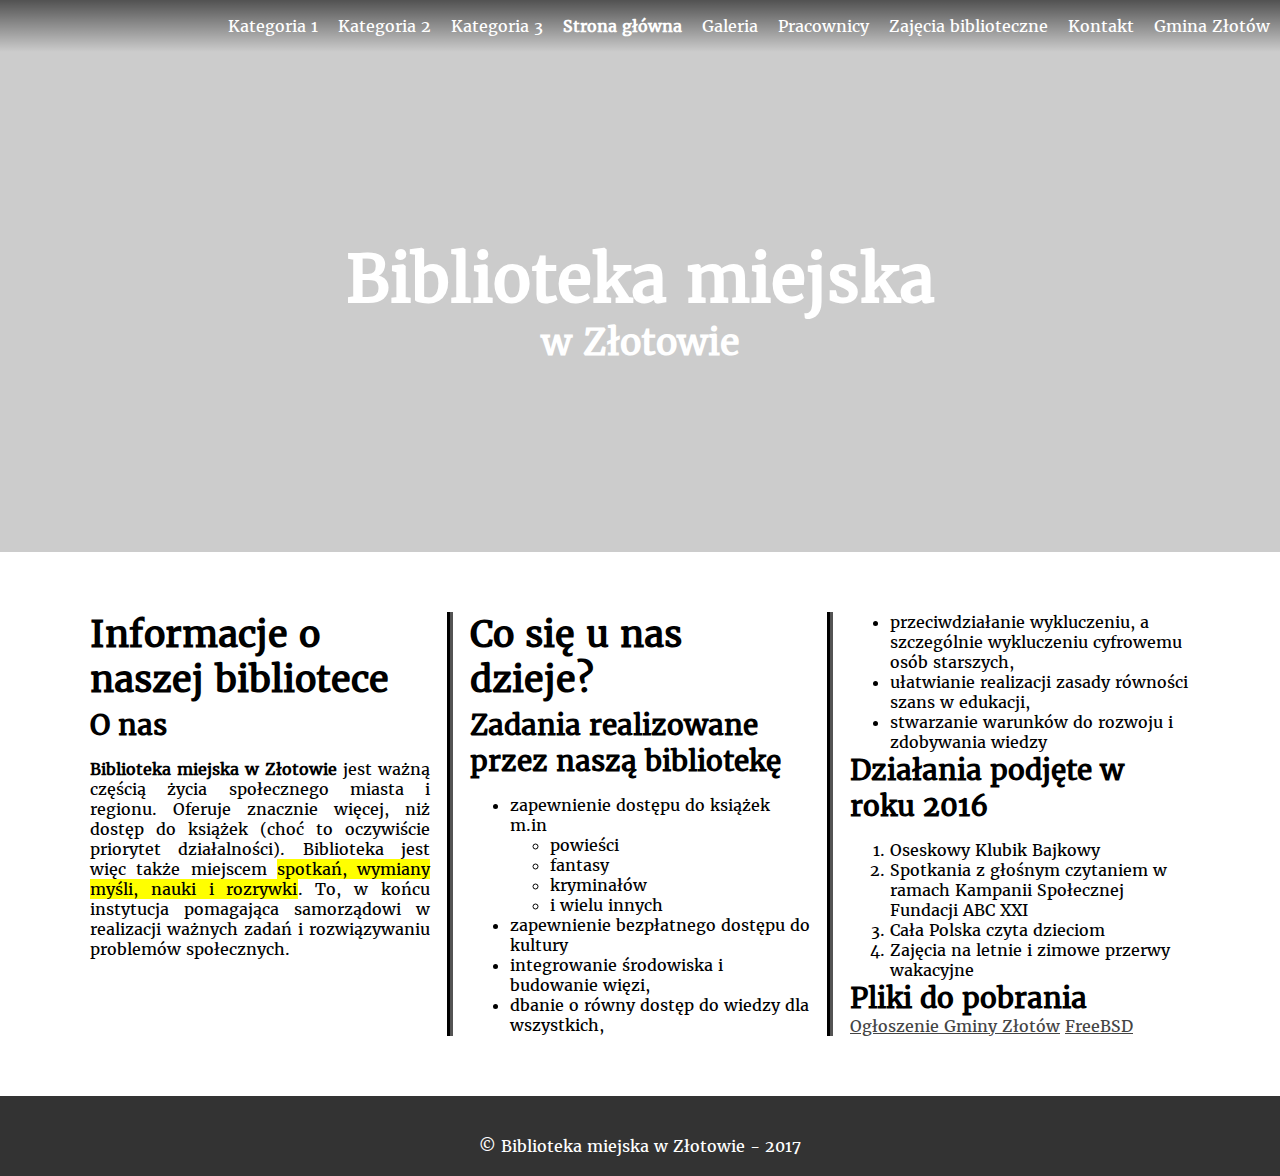
==== commit 12808fba: "Dodanie czcionki" ====
--- a/index.html
+++ b/index.html
@@ -6,7 +6,6 @@
     <meta name="keywords" content="Biblioteka, Miejska, Książki, Wypożyczenia, Biblioteka Miejska, Czytanie, Czytelnictwo, Edukacja">
     <meta name="author" content="Jakub Nadolny, Wojciech Sołtysiak">
     <meta name="viewport" content="width=device-width, initial-scale=1.0">
-    <link href="https://fonts.googleapis.com/css?family=Merriweather:400,700&amp;subset=latin-ext" rel="stylesheet">
     <link rel="stylesheet" type="text/css" href="assets/css/reset.css">
     <link rel="stylesheet" type="text/css" href="assets/css/welcome-header.css">
     <link rel="stylesheet" type="text/css" href="assets/css/dropdown-menu.css">
--- a/assets/css/info-section.css
+++ b/assets/css/info-section.css
@@ -10,6 +10,18 @@
     columns: 3;
     column-gap: 40px;
     column-rule: 6px outset #000000;
+}
+
+@media screen and (max-width: 780px) {
+    .info-section--columned {
+        columns: 2;
+    }
+}
+
+@media screen and (max-width: 450px) {
+    .info-section--columned {
+        columns: 1;
+    }
 }
 
 .info-section--bordered {
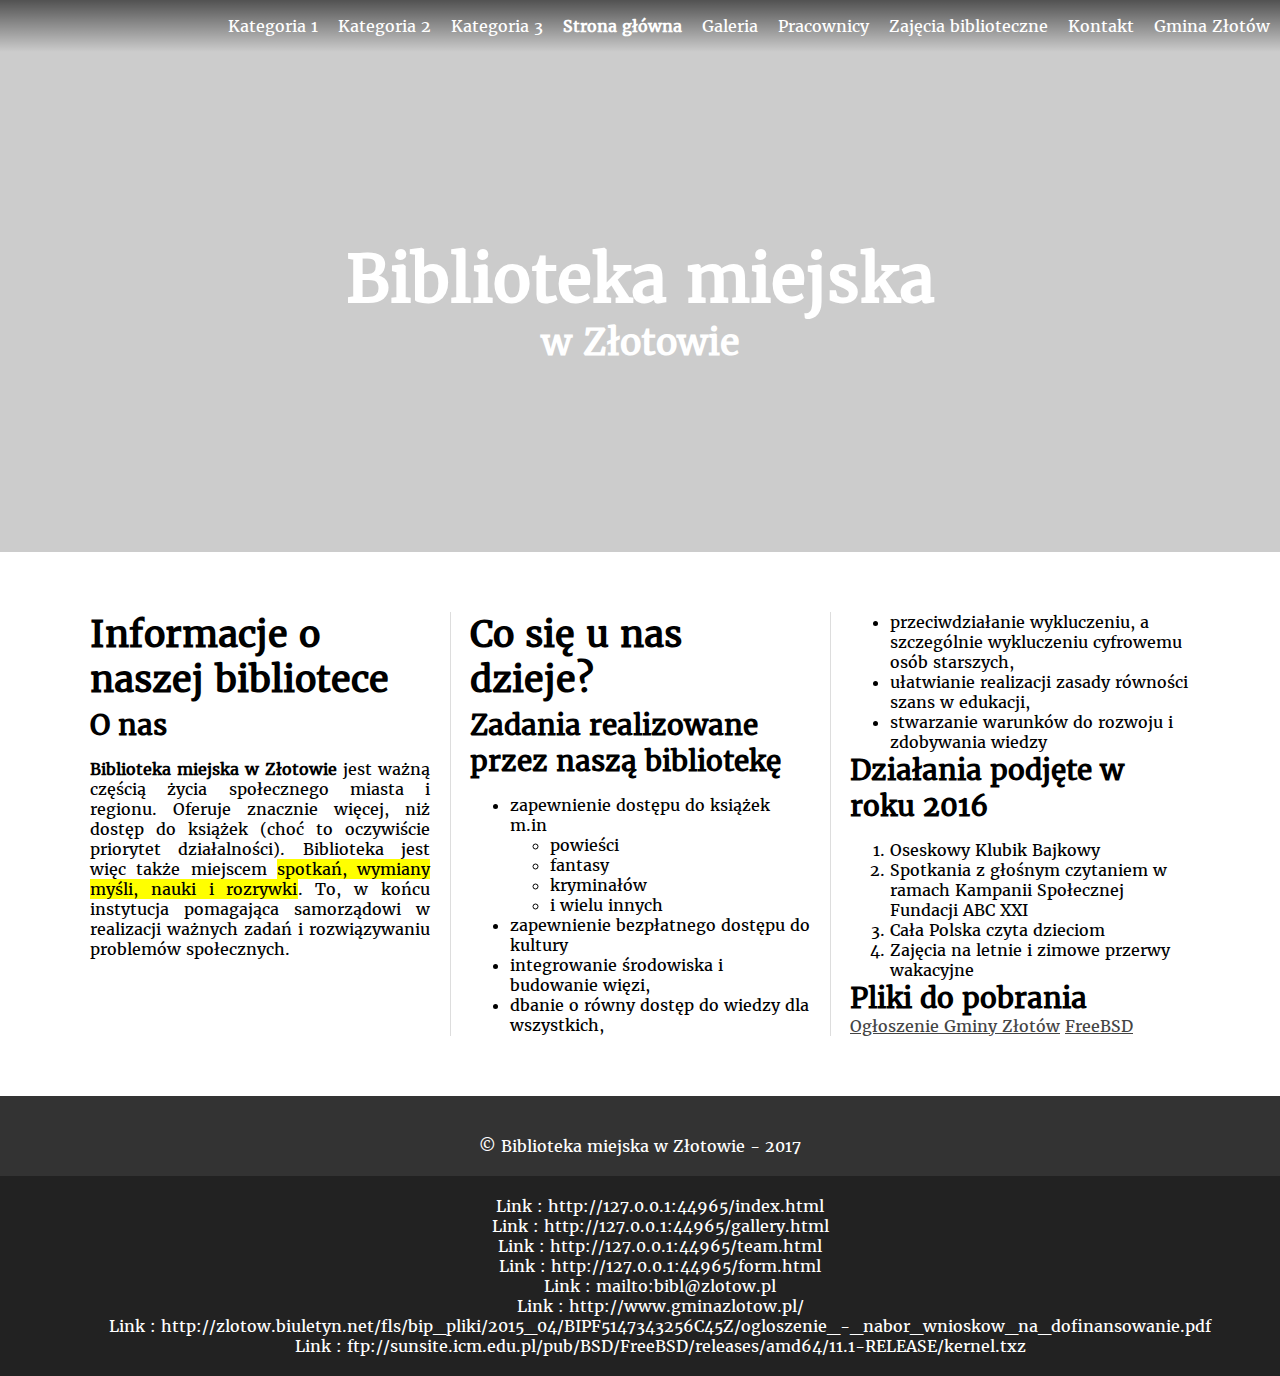
==== commit bc33bb52: "Wypisanie kolekcji linków" ====
--- a/index.html
+++ b/index.html
@@ -11,6 +11,7 @@
     <link rel="stylesheet" type="text/css" href="assets/css/dropdown-menu.css">
     <link rel="stylesheet" type="text/css" href="assets/css/info-section.css">
     <link rel="stylesheet" type="text/css" href="assets/css/main-footer.css">
+    <link rel="stylesheet" type="text/css" href="assets/css/collection.css">
     <title>Biblioteka miejska - strona główna</title>
 </head>
 <body>
@@ -136,5 +137,10 @@
 <footer class="main-footer">
     <span class="main-footer__text">&copy; Biblioteka miejska w Złotowie - 2017</span>
 </footer>
+<div class="collection-info">
+    
+</div>
+    
+<script src="assets/js/anchorhings.js"></script>
 </body>
 </html>--- a/assets/css/welcome-header.css
+++ b/assets/css/welcome-header.css
@@ -1,27 +1,3 @@
-@media screen and (max-width: 780px) {
-    .welcome-header__header {
-        font-size: 44px;
-    }
-}
-
-@media screen and (max-width: 450px) {
-    .welcome-header__header {
-        font-size: 30px;
-    }
-}
-
-@media screen and (max-width: 780px) {
-    .welcome-header__header--small {
-        font-size: 24px;
-    }
-}
-
-@media screen and (max-width: 450px) {
-    .welcome-header__header--small {
-        font-size: 18px;
-    }
-}
-
 .welcome-header {
     display: flex;
     flex-direction: column;
@@ -40,8 +16,32 @@
     margin: 0;
 }
 
+@media screen and (max-width: 780px) {
+    .welcome-header__header {
+        font-size: 44px;
+    }
+}
+
+@media screen and (max-width: 450px) {
+    .welcome-header__header {
+        font-size: 30px;
+    }
+}
+
 .welcome-header__header--small {
     font-size: 36px;
+}
+
+@media screen and (max-width: 780px) {
+    .welcome-header__header--small {
+        font-size: 24px;
+    }
+}
+
+@media screen and (max-width: 450px) {
+    .welcome-header__header--small {
+        font-size: 18px;
+    }
 }
 
 .welcome-header__container {
--- a/assets/css/info-section.css
+++ b/assets/css/info-section.css
@@ -9,23 +9,23 @@
     max-width: 1100px;
     columns: 3;
     column-gap: 40px;
-    column-rule: 6px outset #000000;
+    column-rule: 1px outset #DDDDDD;
 }
 
-@media screen and (max-width: 780px) {
+@media screen and (max-width: 900px) {
     .info-section--columned {
         columns: 2;
     }
 }
 
-@media screen and (max-width: 450px) {
+@media screen and (max-width: 600px) {
     .info-section--columned {
         columns: 1;
     }
 }
 
 .info-section--bordered {
-    border: 6px solid #000000;
+    border: 1px solid #DDDDDD;
     border-radius: 10px;
     padding-bottom: 20px;
 }
--- a/assets/css/collection.css
+++ b/assets/css/collection.css
@@ -0,0 +1,7 @@
+.collection-info{
+    width:100%;
+    padding:20px;
+    text-align: center;
+    color:white;
+    background-color: #222;
+}